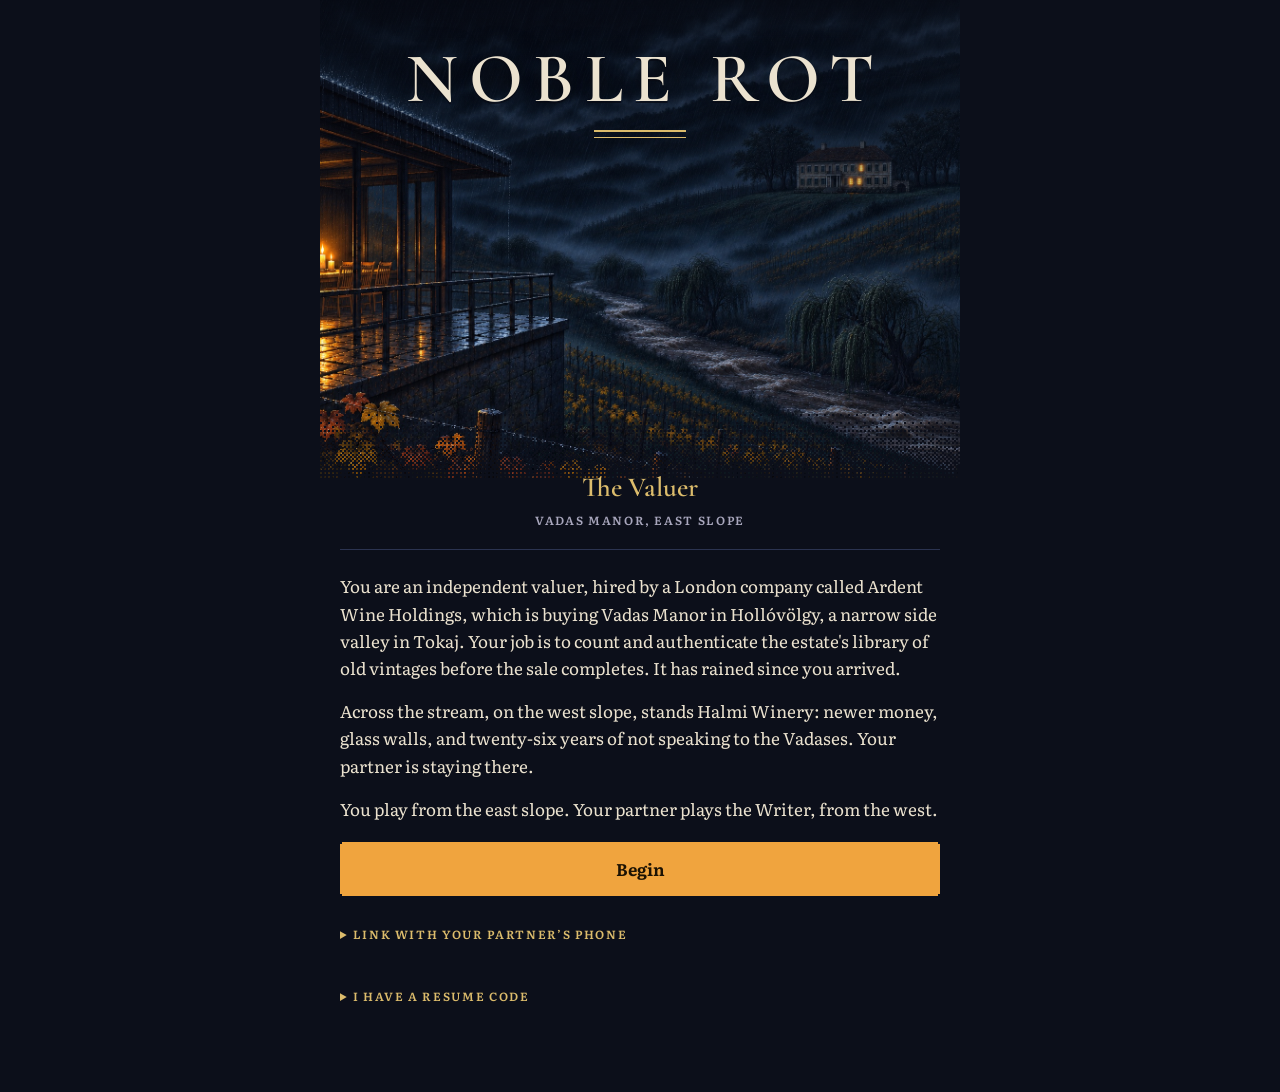
==== valuer/index.html @ d200f34f "Rebuild: demo skip to the workshop Co-Authored-By: Claude Opus 5.5 <noreply@anthropic.com> Claude-Se" ====
<!doctype html>
<html lang="en">
<head>
<meta charset="utf-8">
<meta name="nr-webp" content="1">
<meta name="viewport" content="width=device-width, initial-scale=1, viewport-fit=cover">
<meta name="theme-color" content="#0c0f1a">
<meta name="color-scheme" content="dark">
<title>Noble Rot</title>
  <script type="module" crossorigin src="./assets/index-CeC-bfRJ.js"></script>
  <link rel="stylesheet" crossorigin href="./assets/index-CuUK9dkn.css">
</head>
<body>
<div id="app"></div>
</body>
</html>
---- valuer/assets/index-CuUK9dkn.css ----
@font-face{font-family:Literata;font-style:normal;font-weight:300 800;font-display:swap;src:url(./literata-latin-wght-normal-DLxlUchJ.woff2) format("woff2-variations");unicode-range:U+0000-00FF,U+0131,U+0152-0153,U+02BB-02BC,U+02C6,U+02DA,U+02DC,U+0304,U+0308,U+0329,U+2000-206F,U+20AC,U+2122,U+2191,U+2193,U+2212,U+2215,U+FEFF,U+FFFD}@font-face{font-family:Literata;font-style:normal;font-weight:300 800;font-display:swap;src:url(./literata-latin-ext-wght-normal-BnEbWgdZ.woff2) format("woff2-variations");unicode-range:U+0100-02BA,U+02BD-02C5,U+02C7-02CC,U+02CE-02D7,U+02DD-02FF,U+1D00-1DBF,U+1E00-1E9F,U+1EF2-1EFF,U+2020,U+20A0-20AB,U+20AD-20C0,U+2113,U+2C60-2C7F,U+A720-A7FF}@font-face{font-family:Literata;font-style:italic;font-weight:300 800;font-display:swap;src:url(./literata-latin-wght-italic-Bm_GJfSc.woff2) format("woff2-variations");unicode-range:U+0000-00FF,U+0131,U+0152-0153,U+02BB-02BC,U+02C6,U+02DA,U+02DC,U+0304,U+0308,U+0329,U+2000-206F,U+20AC,U+2122,U+2191,U+2193,U+2212,U+2215,U+FEFF,U+FFFD}@font-face{font-family:Literata;font-style:italic;font-weight:300 800;font-display:swap;src:url(./literata-latin-ext-wght-italic-CC1SwlwQ.woff2) format("woff2-variations");unicode-range:U+0100-02BA,U+02BD-02C5,U+02C7-02CC,U+02CE-02D7,U+02DD-02FF,U+1D00-1DBF,U+1E00-1E9F,U+1EF2-1EFF,U+2020,U+20A0-20AB,U+20AD-20C0,U+2113,U+2C60-2C7F,U+A720-A7FF}@font-face{font-family:Cormorant Garamond;font-style:normal;font-weight:600;font-display:swap;src:url(./cormorant-garamond-latin-600-normal-Co1r35X9.woff2) format("woff2");unicode-range:U+0000-00FF,U+0131,U+0152-0153,U+02BB-02BC,U+02C6,U+02DA,U+02DC,U+0304,U+0308,U+0329,U+2000-206F,U+20AC,U+2122,U+2191,U+2193,U+2212,U+2215,U+FEFF,U+FFFD}@font-face{font-family:Cormorant Garamond;font-style:normal;font-weight:600;font-display:swap;src:url(./cormorant-garamond-latin-ext-600-normal-DaBc-lu7.woff2) format("woff2");unicode-range:U+0100-02BA,U+02BD-02C5,U+02C7-02CC,U+02CE-02D7,U+02DD-02FF,U+1D00-1DBF,U+1E00-1E9F,U+1EF2-1EFF,U+2020,U+20A0-20AB,U+20AD-20C0,U+2113,U+2C60-2C7F,U+A720-A7FF}:root{color-scheme:dark;--night: #0c0f1a;--night-1: #131727;--night-2: #1c2238;--well: #080a12;--rule: #2b3350;--rule-2: #5b68a0;--ink: #ebe2cf;--dim: #a9a7bd;--amber: #f0a43e;--amber-hi: #ffd590;--amber-ink: #1c1203;--gold: #dcbc6c;--russet: #e8875f;--moss: #a3bf7f;--paper: #e9ddc2;--paper-lit: #f3e9d1;--paper-low: #d9c9a4;--paper-ink: #2a2016;--paper-dim: #5e4d37;--paper-rule: #bfaa80;--glass: #0b1424;--glass-2: #18263f;--glass-ink: #e1e9f6;--glass-dim: #93a6c6;--px: 2px;--cell: 2px;--bar: 58px;--tabs: 54px;--gutter: 20px;--serif: "Literata", "Iowan Old Style", "Palatino Linotype", Georgia, serif;--display: "Cormorant Garamond", "Literata", "Iowan Old Style", Georgia, serif;--sans: system-ui, -apple-system, "Segoe UI", Roboto, sans-serif}*{box-sizing:border-box}html{background:var(--night);-webkit-text-size-adjust:100%;text-size-adjust:100%}body{margin:0;background:var(--night);color:var(--ink);font:400 1.0625rem/1.6 var(--serif);-webkit-tap-highlight-color:transparent;overflow-wrap:break-word}::selection{background:var(--amber);color:var(--amber-ink)}#app{position:relative;max-width:640px;margin:0 auto;min-height:100vh;min-height:100svh}main{padding:12px var(--gutter) calc(var(--tabs) + env(safe-area-inset-bottom,0px) + 56px)}p{margin:0 0 .95em;text-wrap:pretty}b,strong{font-weight:680}i,em{font-style:italic}h1,h2,h3{font-weight:600;margin:0;text-wrap:balance}h3,header .n,header .t,.sub,nav button,.new,.back,.turn .prev,summary,.tool legend,.msg .meta,.sound-menu label,.player .el,.player .tot{font-family:var(--serif);font-size:.74rem;font-weight:600;letter-spacing:.14em;text-transform:uppercase}h2.ttl{font:600 1.9rem/1.12 var(--display);letter-spacing:.01em;margin:6px 0 4px;color:var(--ink)}.sub{color:var(--gold);margin:0 0 16px;line-height:1.5}h3{color:var(--gold);display:flex;align-items:center;gap:12px;margin:30px 0 8px;line-height:1.4}h3:after{content:"";flex:1;height:1px;background:var(--rule)}.aside{color:var(--dim);font-size:.94rem}.dim{color:var(--dim)}button,input,select,textarea{font:inherit;color:inherit;border-radius:0}button,select,textarea,input:not([type=checkbox],[type=radio],[type=range]),.tool,.sheet.paper,.player,.face,.sound-menu[open],.notes li,.recap,.after{border:0;margin:var(--px);box-shadow:0 calc(var(--px) * -1) 0 0 var(--edge),0 var(--px) 0 0 var(--edge),calc(var(--px) * -1) 0 0 0 var(--edge),var(--px) 0 0 0 var(--edge)}button{--edge: var(--rule-2);background:var(--night-2);padding:9px 16px;min-height:44px;cursor:pointer;line-height:1.3;touch-action:manipulation}button:active{transform:translateY(1px)}button.primary,button[aria-pressed=true]{--edge: var(--amber);background:var(--amber);color:var(--amber-ink);font-weight:650}button.primary{padding:12px 22px;min-height:50px;font-size:1.06rem}input:not([type=checkbox],[type=radio],[type=range]),select,textarea{--edge: var(--rule-2);width:calc(100% - 2 * var(--px));min-width:0;min-height:44px;background:var(--well);padding:9px 12px;line-height:1.4;text-overflow:ellipsis}textarea{display:block;resize:vertical}select{-moz-appearance:none;appearance:none;-webkit-appearance:none;padding-right:36px;text-overflow:ellipsis;background-image:linear-gradient(var(--amber),var(--amber)),linear-gradient(var(--amber),var(--amber)),linear-gradient(var(--amber),var(--amber));background-size:10px 2px,6px 2px,2px 2px;background-position:right 13px top calc(50% - 2px),right 15px top 50%,right 17px top calc(50% + 2px);background-repeat:no-repeat}::placeholder{color:#8f8ca8;opacity:1}input[type=checkbox],input[type=radio],input[type=range]{accent-color:var(--amber)}input[type=checkbox],input[type=radio]{width:20px;height:20px;margin:0;flex:none}input[type=range]{width:100%;min-height:28px;margin:0}:focus-visible{outline:2px solid var(--amber-hi);outline-offset:4px}input:focus-visible,select:focus-visible,textarea:focus-visible{--edge: var(--amber);outline-offset:3px}form{display:flex;gap:10px;margin:12px 0;align-items:stretch}form>input,form>select,form>textarea{flex:1}form>button{flex:none;white-space:nowrap}label{display:grid;gap:6px}label.inline{display:flex;gap:10px;align-items:center;min-height:32px}details{margin:18px 0}summary{cursor:pointer;color:var(--gold);padding:12px 0;line-height:1.7}.line{display:flex;gap:10px}.row{display:flex;gap:12px;flex-wrap:wrap;margin-top:16px}header{position:relative;z-index:6;display:grid;grid-template-columns:auto auto 1fr auto;grid-template-areas:"pips n t snd" "nm nm nm snd";column-gap:10px;align-items:center;min-height:var(--bar);padding:max(10px,env(safe-area-inset-top,0px)) var(--gutter) 8px;background:var(--night)}header .ch{display:contents}header .dot{display:none}header .n{grid-area:n;color:var(--dim)}header .t{grid-area:t;color:var(--dim)}header .t:before{content:"·";margin-right:10px}header .nm{grid-area:nm;font:600 1.42rem/1.15 var(--display);color:var(--ink);white-space:nowrap;overflow:hidden;text-overflow:ellipsis;min-width:0}.pips{grid-area:pips;display:inline-flex;gap:5px;align-items:center;height:14px}.pips i,.leaves i{width:7px;height:7px;transform:rotate(45deg);box-shadow:inset 0 0 0 1px var(--rule-2)}.pips i.done,.leaves i.done{background:var(--gold);box-shadow:none}.pips i.now,.leaves i.now{background:var(--amber);box-shadow:0 0 0 2px #f0a43e47}header.over{position:absolute;left:0;right:0;top:0;background:linear-gradient(#0c0f1ae6,#0c0f1aa8 62%,#0c0f1a00);padding-bottom:26px;text-shadow:0 1px 0 rgb(8 10 18 / .9)}header.over .n,header.over .t{color:#c9c6d6}header:has(+main.opening){position:sticky;top:0}header.over:has(+main.opening){position:fixed;max-width:640px;margin:0 auto}.sound-menu{grid-area:snd;align-self:start;margin:0;position:relative}.sound-menu summary{color:var(--ink);padding:0 12px;line-height:36px;margin:var(--px);background:#1c2238d1;list-style:none;box-shadow:0 calc(var(--px) * -1) 0 0 var(--rule-2),0 var(--px) 0 0 var(--rule-2),calc(var(--px) * -1) 0 0 0 var(--rule-2),var(--px) 0 0 0 var(--rule-2)}.sound-menu[open]{--edge: var(--rule-2);position:absolute;right:var(--gutter);top:max(10px,env(safe-area-inset-top,0px));width:min(260px,calc(100vw - 2 * var(--gutter)));background:var(--night-1);padding:6px 14px 14px;display:grid;gap:10px;z-index:8;text-shadow:none}.sound-menu[open] summary{background:none;box-shadow:none;padding:0;margin:0;color:var(--gold);display:flex;justify-content:space-between;align-items:center}.sound-menu[open] summary:after{content:"×";font:400 1.4rem/1 var(--serif);letter-spacing:0;color:var(--dim)}.sound-menu label{color:var(--dim)}.sound-menu label.inline{color:var(--ink);font-size:.95rem;letter-spacing:0;text-transform:none;font-weight:400}.sound-menu small{color:var(--dim);font-size:.82rem}nav{position:fixed;z-index:7;left:0;right:0;bottom:0;max-width:640px;margin:0 auto;display:flex;background:var(--night);padding:0 8px env(safe-area-inset-bottom,0px);border-top:1px solid var(--rule)}nav button{flex:1;margin:0;box-shadow:none;background:none;color:var(--dim);min-height:var(--tabs);padding:14px 4px 8px;position:relative}nav button:active{transform:none}nav button:before{content:"";position:absolute;left:50%;top:9px;width:6px;height:6px;margin-left:-3px;transform:rotate(45deg)}nav button.on{color:var(--amber-hi)}nav button.on:before{background:var(--amber)}nav button:focus-visible{outline-offset:-6px}.hero,.opening .frame{position:relative;overflow:hidden;background:var(--well)}.hero{margin:0 calc(var(--gutter) * -1)}.hero:after,.opening .frame:after{content:"";position:absolute;left:0;right:0;bottom:0;height:calc(40 * var(--cell));background:var(--night);pointer-events:none;-webkit-mask:url(./dither-in-6ObH_LyN.svg) 0 0 / calc(4 * var(--cell)) calc(40 * var(--cell)) repeat-x;mask:url(./dither-in-6ObH_LyN.svg) 0 0 / calc(4 * var(--cell)) calc(40 * var(--cell)) repeat-x}@supports not ((mask: url(x)) or (-webkit-mask: url(x))){.hero:after,.opening .frame:after{background:linear-gradient(rgb(12 15 26 / 0),var(--night))}}img.opt,.opening .frame img{opacity:0}img.opt.in{opacity:1;transition:opacity .8s ease}.none>img{display:none}.opening{padding-top:0}.opening .stage{position:sticky;z-index:2;margin:0 calc(var(--gutter) * -1);background:var(--night)}.opening .frame{height:clamp(230px,calc(100vh - var(--tabs) - 240px),min(150vw,960px));height:clamp(230px,calc(100svh - var(--tabs) - env(safe-area-inset-bottom,0px) - clamp(196px,30svh,262px)),min(150vw,960px))}.opening .frame img{position:absolute;left:0;top:0;max-width:none;image-rendering:auto;transition:transform .25s ease-out,width .4s ease,height .4s ease}.opening .frame img.in{opacity:1;transition:opacity .7s ease,transform .25s ease-out,width .4s ease,height .4s ease}.opening .frame img.still{transition:none}.opening .frame img.off{display:none}.opening .beat{min-height:38vh;min-height:38svh;padding:30px 4px 0;font-size:1.1rem;line-height:1.64}.opening .beat+.beat:before{content:"";display:block;width:7px;height:7px;margin:0 auto 30px;transform:rotate(45deg);background:var(--rule-2);box-shadow:16px -16px 0 0 var(--rule),-16px 16px 0 0 var(--rule)}.opening>.primary{display:block;width:calc(100% - 2 * var(--px));margin-top:8px;margin-bottom:28px}@media(orientation:landscape)and (max-height:500px){main.opening{padding-bottom:calc(var(--tabs) + env(safe-area-inset-bottom,0px) + 14px)}.opening>.primary{margin-bottom:10px}}.recap,.after{--edge: var(--rule);background:var(--night-1);padding:4px 18px 6px;margin-top:14px;margin-bottom:18px}.recap h3,.after h3{margin-top:14px}.after .primary{margin-bottom:12px}.welcome{padding-top:0;padding-bottom:56px}.welcome .hero{height:min(54vh,112vw,620px);height:min(54svh,112vw,620px);container-type:inline-size}.welcome .hero:before{content:"";position:absolute;z-index:1;top:0;right:0;bottom:50%;left:0;background:linear-gradient(#080a129e,#080a1200);pointer-events:none}.welcome .hero img{position:absolute;left:0;top:0;height:100%;width:auto;min-width:100%;max-width:none;object-fit:cover;transform:translate(calc((100cqw - 100%) * var(--f0, .5)));animation:pan 80s ease-in-out 1.5s infinite alternate both}@keyframes pan{0%{transform:translate(calc((100cqw - 100%) * var(--f0, .5)))}to{transform:translate(calc((100cqw - 100%) * var(--f1, .5)))}}.welcome h1{position:absolute;z-index:2;left:0;right:0;top:max(9%,env(safe-area-inset-top,0px) + 10px);margin:0;text-align:center;color:var(--ink);font:600 clamp(2.5rem,13vw,4.4rem)/1 var(--display);letter-spacing:.15em;text-indent:.15em;text-transform:uppercase;text-shadow:0 2px 0 rgb(8 10 18 / .7),0 0 28px rgb(8 10 18 / .8)}.welcome h1:after{content:"";display:block;width:92px;height:5px;margin:16px auto 0;border-top:2px solid var(--gold);border-bottom:1px solid var(--gold)}.welcome .label{position:relative;z-index:2;text-align:center;margin:-14px 0 22px;padding-bottom:20px;border-bottom:1px solid var(--rule)}.welcome .label h2{font:600 1.72rem/1.15 var(--display);color:var(--gold);margin-bottom:8px}.welcome .label .sub{color:var(--dim);margin:0}.welcome>.primary{display:block;width:calc(100% - 2 * var(--px));margin-top:22px}.items{list-style:none;padding:0;margin:0}.items li+li{border-top:1px solid var(--rule)}.items button{display:grid;grid-template-columns:auto 1fr auto auto;column-gap:12px;align-items:center;width:100%;margin:0;box-shadow:none;background:none;text-align:left;padding:11px 2px 11px 0;min-height:62px}.items button:active{transform:none;background:var(--night-2)}.items button:after{content:"›";grid-column:4;grid-row:1 / span 2;color:var(--rule-2);font:400 1.5rem/1 var(--serif);padding:0 4px 3px}.items .nm{grid-column:2;font-size:1.1rem;line-height:1.3}.items small{grid-column:2;grid-row:2;color:var(--dim);font-size:.9rem;line-height:1.35}.items small:empty{display:none}.new{grid-column:3;grid-row:1 / span 2;color:var(--amber-hi);display:inline-flex;align-items:center;gap:7px;font-size:.68rem}.new:before{content:"";width:6px;height:6px;background:var(--amber);transform:rotate(45deg)}.items button:before{content:"";grid-column:1;grid-row:1 / span 2}.items.places button:before{width:12px;height:18px;margin:0 10px 0 6px;background:linear-gradient(var(--amber),var(--amber)) 7px 7px / 5px 4px no-repeat,linear-gradient(#56659c,#56659c) 0 0 / 5px 5px no-repeat,linear-gradient(#56659c,#56659c) 7px 0 / 5px 5px no-repeat,linear-gradient(#56659c,#56659c) 0 7px / 5px 4px no-repeat,linear-gradient(#56659c,#56659c) 0 13px / 5px 5px no-repeat,linear-gradient(#56659c,#56659c) 7px 13px / 5px 5px no-repeat}.items.docs button:before{width:12px;height:16px;margin:0 10px 0 6px;background:var(--paper);clip-path:polygon(0 0,8px 0,8px 2px,10px 2px,10px 4px,12px 4px,12px 100%,0 100%)}.items.people button:before{content:none}.face{--edge: var(--rule-2);grid-column:1;grid-row:1 / span 2;width:52px;height:52px;margin:var(--px) 2px var(--px) var(--px);overflow:hidden;background:var(--night-2);display:grid;place-items:center}.face img{width:100%;height:100%;object-fit:cover;display:block;opacity:1}.face.mono{font:600 1.6rem/1 var(--display);color:var(--gold)}.row.end{flex-direction:column;margin-top:30px}.row.end button{width:calc(100% - 2 * var(--px))}.back{background:none;box-shadow:none;color:var(--dim);padding:0 8px 0 0;margin:0 0 4px;min-height:44px}.hint{--edge: var(--rule-2);color:var(--gold);margin-top:14px}.item.has-hero{padding-top:0}.item .hero{height:min(56vh,126vw,760px);height:min(56svh,126vw,760px)}.item .hero img{width:100%;height:100%;object-fit:cover;object-position:50% 28%;display:block}.item.has-hero .back{position:absolute;z-index:3;left:12px;top:calc(max(10px,env(safe-area-inset-top,0px)) + var(--bar));margin:var(--px);padding:0 12px;min-height:36px;color:var(--ink);background:#0c0f1ab8;box-shadow:0 calc(var(--px) * -1) 0 0 var(--rule-2),0 var(--px) 0 0 var(--rule-2),calc(var(--px) * -1) 0 0 0 var(--rule-2),var(--px) 0 0 0 var(--rule-2)}.item.has-hero .sheet{position:relative;z-index:2;margin-top:-76px}.item.has-hero .sheet h2.ttl{text-align:center;font-size:2.3rem;text-shadow:0 2px 0 rgb(8 10 18 / .8)}.item.has-hero .sheet .sub{text-align:center;margin-bottom:20px}.item.k-people:not(.has-hero) .sheet h2.ttl{padding-top:4px}.sheet.paper{--edge: var(--paper-low);background:radial-gradient(130% 90% at 28% 0%,var(--paper-lit),var(--paper) 55%,var(--paper-low));color:var(--paper-ink);padding:18px 18px 6px;margin-top:6px;margin-bottom:20px}.sheet.paper h2.ttl{color:var(--paper-ink);font-size:1.7rem}.sheet.paper .sub{color:var(--paper-dim);padding-bottom:12px;border-bottom:1px solid var(--paper-rule)}.sheet.paper .aside{color:var(--paper-dim)}.sheet.paper ::selection{background:var(--paper-ink);color:var(--paper)}.sheet.paper .msg{border-bottom:1px dotted var(--paper-rule);padding:8px 0 0}.sheet.paper .msg:last-child{border-bottom:0}.sheet.paper .msg .meta{color:var(--paper-dim)}.sheet.paper .msg p{margin-bottom:.6em}.sheet.screen{background:var(--glass);color:var(--glass-ink);font-family:var(--sans);font-size:.98rem;line-height:1.5;border:1px solid #25375a;border-radius:18px;padding:16px 14px 8px;margin:6px 0 20px}.sheet.screen h2.ttl{font:600 1.06rem/1.3 var(--sans);letter-spacing:0;color:var(--glass-ink);margin:0;text-align:center}.sheet.screen .sub{font:400 .8rem/1.4 var(--sans);letter-spacing:.02em;text-transform:none;color:var(--glass-dim);text-align:center;margin:2px 0 10px}.sheet.screen .aside{color:var(--glass-dim);font-size:.8rem;text-align:center;padding-bottom:10px;border-bottom:1px solid #1c2b49}.sheet.screen .msg{background:var(--glass-2);border-radius:16px 16px 16px 4px;padding:10px 14px 2px;margin:12px 28px 12px 0}.sheet.screen .msg .meta{font:600 .74rem/1.4 var(--sans);letter-spacing:.02em;text-transform:none;color:var(--glass-dim);margin-bottom:4px}.sheet.screen .msg p{margin-bottom:.6em}.sheet.screen .table{margin:12px -4px 8px;font-variant-numeric:tabular-nums}.sheet.screen .tr{display:grid;grid-template-columns:4.6em repeat(var(--cols, 2),minmax(0,1fr));column-gap:8px;padding:5px 10px;border-top:1px solid #1c2b49;white-space:nowrap}.sheet.screen .tr span+span{text-align:right}.sheet.screen .tr.head{border-top:0;color:var(--glass-dim);font-weight:600;font-size:.78rem;letter-spacing:.02em;padding-bottom:6px}.sheet.screen .scan{display:grid;grid-template-columns:minmax(0,1fr) auto;gap:8px 10px;align-items:stretch;margin:6px 0 10px;padding-top:14px;border-top:1px solid #25375a}.sheet.screen .scan label{grid-column:1 / -1;display:block;font-size:.8rem;color:var(--glass-dim)}.sheet.screen .scan input,.sheet.screen .scan button{margin:0;box-shadow:none;border-radius:10px;min-height:44px;font:inherit}.sheet.screen .scan input{width:100%;background:var(--glass-2);border:1px solid #2c4169;color:var(--glass-ink);padding:8px 12px;font-variant-numeric:tabular-nums}.sheet.screen .scan input:focus-visible{border-color:var(--amber);outline-offset:2px}.sheet.screen .scan button{background:var(--amber);color:var(--amber-ink);font-weight:600;padding:8px 20px}.sheet.screen #wScanOut:not(:empty){margin:0 0 8px;padding:2px 0;background:var(--glass-2);border-radius:12px}.sheet.screen #wScanOut .table{margin:0}.sheet.screen #wScanOut>p{margin:0;padding:10px 14px;color:var(--glass-dim);font-size:.9rem}.sheet.screen #wScanOut .tr{border-top-color:#25375a}.sheet.screen #wScanOut .tr.head{border-top:0}.convo .q{color:var(--dim);font-style:italic;font-size:.95rem;margin-top:22px;padding-left:16px;position:relative}.convo .q:before{content:"";position:absolute;left:2px;top:.62em;width:6px;height:6px;background:var(--amber);transform:rotate(45deg)}.convo .q p{margin-bottom:.4em}.convo .a,#wOut,#hintOut,#repOut,#secOut,#mOut,#audioText{border-left:2px solid var(--gold);padding:2px 0 2px 14px;margin:8px 0 14px}.convo .a p:last-child,#wOut p:last-child,#hintOut p:last-child,#repOut p:last-child,#secOut p:last-child,#mOut p:last-child,#audioText p:last-child{margin-bottom:0}#wOut:empty,#hintOut:empty,#repOut:empty,#secOut:empty,#mOut:empty,#audioText:empty{display:none}#repOut{border-left-color:var(--russet)}#hintOut{border-left-color:var(--amber)}#audioText h2.ttl{font-size:1.3rem}.convo:not(:empty){margin-bottom:22px}#ask,#show,#tell{margin:12px 0}.tool{--edge: var(--rule);display:grid;gap:12px;background:var(--night-1);padding:14px;margin-top:14px;margin-bottom:14px}form.tool{flex-direction:column}.tool p{margin:0}.tool label.inline input{width:20px}.tool label:has(#mDeg){display:flex;align-items:center;gap:10px}#mDeg{width:6em;flex:none}.tool fieldset{border:1px solid var(--rule);margin:0;padding:10px 12px 12px;display:grid;gap:8px;min-width:0}.tool legend{padding:0 6px;color:var(--dim)}.tool .row{margin-top:0}.flashes{display:grid;grid-template-columns:repeat(auto-fit,minmax(92px,1fr));gap:10px}.audio{margin:14px 0}.player{--edge: var(--rule-2);display:flex;gap:12px;align-items:center;background:var(--night-1);padding:10px 12px;margin-top:12px;margin-bottom:14px}.player .scrub{flex:1;padding:0}.player .el,.player .tot{font-variant-numeric:tabular-nums;color:var(--dim);white-space:nowrap;letter-spacing:.06em}.player .pp{--edge: var(--amber);background:var(--amber);color:var(--amber-ink);font-weight:650;min-width:78px}form#rep{flex-direction:column;gap:18px;margin-top:18px}form#rep label{gap:8px}form#rep .primary{margin-top:6px}.success{padding-top:26px}.success>p:first-of-type{font-size:1.14rem}.success:before,.reveal h2.ttl:first-of-type:before{content:"";display:block;width:92px;height:5px;margin:0 0 22px;border-top:2px solid var(--gold);border-bottom:1px solid var(--gold)}.success .primary,.closed .primary{margin-top:10px}.success p+h2.ttl{margin-top:22px}.notebook form{align-items:stretch}.notes{list-style:none;counter-reset:note;padding:0;margin:18px 0}.notes li{--edge: var(--paper-low);counter-increment:note;background:var(--paper);color:var(--paper-ink);padding:10px 14px 10px 44px;margin-top:12px;margin-bottom:12px;position:relative;white-space:pre-wrap}.notes li:before{content:counter(note);position:absolute;left:14px;top:10px;color:var(--paper-dim);font-weight:650;font-variant-numeric:tabular-nums}details textarea[readonly]{font:.82rem/1.45 ui-monospace,SF Mono,Menlo,Consolas,monospace;color:var(--dim);word-break:break-all}.prose h2.ttl{margin-top:10px}.prose h3{margin-top:26px}.credits{padding-left:20px;color:var(--dim);font-size:.92rem}.reset{--edge: var(--russet);color:var(--russet);margin-top:22px}.reveal .leaf{outline:none;min-height:34vh;min-height:34svh}.reveal .leaf>p{font-size:1.1rem;line-height:1.64}.reveal .leaf h2.ttl{margin-bottom:20px}.reveal .leaf h3{margin:32px 0 14px}.reveal .leaf h3:first-child{margin-top:12px}.turn{display:grid;grid-template-columns:1fr auto;align-items:center;column-gap:12px;row-gap:8px;margin-top:20px;padding-top:10px;border-top:1px solid var(--rule);min-height:44px}.turn .prev{justify-self:start;background:none;box-shadow:none;color:var(--dim);padding:0 8px 0 0;margin:0;white-space:nowrap}.turn .next,.turn .home{grid-column:1 / -1;width:calc(100% - 2 * var(--px))}.turn .prev:disabled{opacity:.35;cursor:default}.leaves{display:inline-flex;gap:7px;align-items:center;justify-self:end;min-height:44px;padding:0 4px}.leaves i.shut:not(.now){box-shadow:inset 0 0 0 1px var(--gold)}.reveal .fin{width:92px;height:5px;margin:30px auto 6px;border-top:1px solid var(--gold);border-bottom:2px solid var(--gold)}.reveal .leaf.k-wait{display:grid;align-content:center;justify-items:center;text-align:center;padding:26px 8px 8px}.reveal .leaf.k-wait:before{content:"";width:7px;height:7px;margin:0 0 30px;transform:rotate(45deg);background:var(--gold);box-shadow:16px -16px 0 0 var(--rule-2),-16px 16px 0 0 var(--rule-2)}.reveal .leaf.k-wait>p{max-width:30em;color:var(--ink);margin-bottom:26px}.choices{display:grid;gap:14px;margin:24px 0 6px}.choices button{--edge: var(--amber);width:calc(100% - 2 * var(--px));min-height:50px;padding:12px 18px;font-size:1.06rem;color:var(--amber-hi)}@media(hover:hover){button:hover{background:#242b47}button.primary:hover,button[aria-pressed=true]:hover,.player .pp:hover,.sheet.screen .scan button:hover{--edge: var(--amber-hi);background:var(--amber-hi)}nav button:hover{background:none;color:var(--ink)}nav button.on:hover{color:var(--amber-hi)}.items button:hover{background:#1c223873}.back:hover,.turn .prev:not(:disabled):hover{background:none;color:var(--amber-hi)}.item.has-hero .back:hover{background:#0c0f1ae6}.choices button:hover{--edge: var(--amber-hi);background:#2b2a33}}@media(prefers-reduced-motion:reduce){*,*:before,*:after{animation:none!important;transition:none!important;scroll-behavior:auto!important}}@media(forced-colors:active){button,select,textarea,input,.tool,.sheet,.player,.face,.notes li,.recap,.after,.sound-menu[open]{border:1px solid ButtonText}.sheet.screen .tr{border-top:1px solid CanvasText}.hero:after,.opening .frame:after{display:none}.pips i,.leaves i{border:1px solid CanvasText}.pips i.done,.pips i.now,.leaves i.done,.leaves i.now,nav button.on:before{background:Highlight}}.audio .stamp{margin:0 0 10px;color:var(--dim)}form.sec{margin-top:18px}form.sec label{display:grid;gap:8px}.tbl{overflow-x:auto;margin:0 0 14px}.tbl table{border-collapse:collapse;font-size:.92em;min-width:100%}.tbl td{border-bottom:1px solid var(--rule);padding:4px 8px 4px 0;vertical-align:top}.tbl tr:first-child td{color:var(--dim)}.tbl td.cap{border-bottom:0;padding-top:8px}pre.cols{font-family:ui-monospace,Menlo,Consolas,monospace;font-size:.85em;overflow-x:auto;margin:0 0 2px;white-space:pre}header .n,header .t{white-space:nowrap}header .t{overflow:hidden;text-overflow:ellipsis;min-width:0}header.over{pointer-events:none}header.over .sound-menu,header.over details,header.over button{pointer-events:auto}.item.has-hero .back{z-index:7}nav button .newdot{display:inline-block;width:6px;height:6px;margin-left:5px;vertical-align:super;background:var(--amber, #e8a33a)}.mapfig{margin:12px 0}.estate-map{width:100%;max-width:420px;display:block;margin:0 auto;background:#e9e1cc}.estate-map .g{stroke:#9b917a;stroke-width:.25}.estate-map .gl{font-size:3.4px;fill:#6b6352;text-anchor:middle;font-family:var(--display, serif)}.estate-map .pt{fill:#2b2a33}.estate-map .pl{font-size:3px;fill:#2b2a33;font-family:var(--display, serif)}.estate-map .ln{stroke:#b0442c;stroke-width:.6}.estate-map .cr{fill:none;stroke:#b0442c;stroke-width:.6}.notebook h4{margin:22px 0 8px;color:var(--gold, #d8b25a);letter-spacing:.12em;text-transform:uppercase;font-size:.78rem}.notes li{position:relative;padding-right:34px}.notes .tm{font-variant-numeric:tabular-nums;margin-right:4px}.notes .del{position:absolute;right:0;top:0;min-width:30px;min-height:30px;padding:0;background:none;border:0;color:var(--dim);font-size:1.1rem}.people{display:grid;gap:8px}.people label{display:grid;grid-template-columns:8.5em 1fr;gap:8px;align-items:center}.people span{color:var(--dim);font-size:.92em}header .n .short{display:none}header .t{overflow:visible;text-overflow:clip}@media(max-width:430px){header .n .long{display:none}header .n .short{display:inline}}@media(max-width:359px){header .t .day{display:none}}.itempic{margin:10px 0 14px}.itempic img{display:block;width:100%;height:auto;image-rendering:auto}.itempic figcaption{margin-top:6px;color:var(--dim);font-size:.85em;letter-spacing:.04em}.estate-map .pl{font-size:3.6px}.estate-map .gl{font-size:3.8px}.itempic.pano{overflow-x:auto;-webkit-overflow-scrolling:touch}.itempic.pano img{width:auto;max-width:none;height:160px}button.push{width:100%;min-height:64px;font-size:1.35rem;letter-spacing:.25em;text-transform:uppercase;margin-top:10px}button.push.pushed{transform:translateY(2px)}#notice{position:fixed;left:12px;right:12px;bottom:calc(64px + env(safe-area-inset-bottom,0px));z-index:40;max-width:616px;margin:0 auto;padding:12px 14px;background:var(--night-1, #161a2a);color:var(--ink, #efe7d4);border:1px solid var(--gold, #d8b25a);text-align:left;font:inherit;opacity:0;transform:translateY(8px);transition:opacity .25s,transform .25s;pointer-events:none}#notice.show{opacity:1;transform:none;pointer-events:auto}@media(prefers-reduced-motion:reduce){#notice{transition:none}}.happening{margin:18px 0;padding:12px 14px;border-left:3px solid var(--gold, #d8b25a);background:#ffffff08}.happening .hap-h{margin:0 0 6px;color:var(--gold, #d8b25a);letter-spacing:.14em;text-transform:uppercase;font-size:.75rem}form#show,form#tell,form#ask{display:flex;gap:8px}form#show select,form#tell input,form#ask input{flex:1;min-width:0}button.undo{margin:8px 0}.gfx{--steel: #2a3150;--steel-hi: #46507c;--brass: #b99a55;--brass-lo: #6f5b2e;justify-items:center;user-select:none;-webkit-user-select:none;-webkit-touch-callout:none}.gfx .row{justify-content:center}.gfx .phone-note:empty,.gfx .sees:empty{display:none}.gfx .phone-note{margin:0;text-align:center}details.typed{margin:-6px 0 14px}details.typed>summary{padding:11px 0;min-height:44px;color:var(--dim)}details.typed .tool{margin-top:6px}details.typed .readout{color:var(--dim);font-size:.94rem}.sheet.screen details.typed{margin:0 0 6px}.sheet.screen details.typed>summary{color:var(--glass-dim);font:600 .78rem/1.6 var(--sans);letter-spacing:.02em;text-transform:none;padding:6px 0}.sheet.screen .tapnote{margin:6px 0 0;padding:10px 0 0;border-top:1px solid #25375a;border-bottom:0;text-align:left}.turn-it{width:min(100%,300px);aspect-ratio:1;touch-action:none;cursor:grab;border-radius:50%}.turn-it:active{cursor:grabbing}.turn-it:focus-visible{outline-offset:2px}.turn-it svg{display:block;width:100%;height:100%;overflow:visible}.turn-it .bezel{fill:var(--well);stroke:var(--rule-2);stroke-width:2}.turn-it .plate{fill:var(--steel);stroke:var(--steel-hi);stroke-width:1.5}.turn-it .tk{stroke:var(--dim);stroke-width:1}.turn-it .tk.mj{stroke:var(--ink);stroke-width:1.8}.turn-it .nm{fill:var(--ink);font:600 11px var(--serif);text-anchor:middle}.turn-it .mark{fill:var(--amber)}.g-dial .knob{fill:var(--brass);stroke:var(--brass-lo);stroke-width:2}.g-dial .knob-in{fill:var(--brass-lo)}.g-dial .grip{stroke:var(--amber-hi);stroke-width:3}.nudge{display:flex;align-items:center;gap:14px}.nudge button{min-width:52px;font-size:1.5rem;line-height:1;padding:6px 0}.gfx .now{min-width:3.2em;text-align:center;font:600 2rem/1 var(--display);color:var(--amber-hi);font-variant-numeric:tabular-nums}.g-dial .turns{display:flex;flex-wrap:wrap;gap:6px 8px;justify-content:center;margin:0;min-height:30px}.g-dial .turns span{padding:3px 10px;background:var(--night-2);color:var(--ink);font-size:.9rem;box-shadow:inset 0 0 0 1px var(--rule)}.g-dial .turns .live{color:var(--amber-hi);box-shadow:inset 0 0 0 1px var(--amber)}.g-dial .turns .none{color:var(--dim);background:none;box-shadow:none}.g-compass .plate{fill:var(--paper-low);stroke:var(--brass);stroke-width:2}.g-compass .tk{stroke:var(--paper-dim)}.g-compass .tk.mj{stroke:var(--paper-ink)}.g-compass .nm{fill:var(--paper-dim);font-size:9px}.g-compass .nm.card-pt{fill:var(--paper-ink);font:600 15px var(--display)}.g-compass .rose{fill:var(--paper-dim);opacity:.55}.g-compass .rose.n{fill:#b0442c;opacity:1}.g-compass .pip{fill:var(--rule-2);stroke:var(--ink);stroke-width:1}.g-compass .pip.light{fill:var(--amber);stroke:var(--amber-hi)}.g-compass .lubber{stroke:var(--amber);stroke-width:1.5}.g-compass .sees{margin:0;text-align:center;color:var(--ink);min-height:1.6em}.g-compass.on-light .now,.g-compass.on-light .sees{color:var(--amber-hi)}.g-look{justify-items:stretch}.turn-it.look{position:relative;width:100%;height:240px;aspect-ratio:auto;border-radius:0;overflow:hidden;background:#0d0c1c;box-shadow:0 0 0 1px var(--rule-2)}.turn-it.look canvas.view{display:block;width:100%;height:100%;image-rendering:pixelated}.turn-it.look canvas.hud{position:absolute;top:0;right:0;bottom:0;left:0;width:100%;height:100%;pointer-events:none}.turn-it.look .glow{position:absolute;image-rendering:pixelated;pointer-events:none}.turn-it.look .lubber{position:absolute;left:calc(50% - 1px);top:0;bottom:0;width:2px;pointer-events:none;background:linear-gradient(var(--amber) 0 18px,rgb(240 164 62 / .32) 18px calc(100% - 26px),var(--amber) calc(100% - 26px))}.turn-it.look .lubber:before{content:"";position:absolute;left:-6px;top:0;border:7px solid transparent;border-bottom:0;border-top-color:var(--amber)}.turn-it.look .edge{position:absolute;top:0;bottom:0;width:26px;pointer-events:none}.turn-it.look .edge.left{left:0;background:linear-gradient(90deg,rgb(240 164 62 / .34),transparent)}.turn-it.look .edge.right{right:0;background:linear-gradient(270deg,rgb(240 164 62 / .34),transparent)}.turn-it.look .edge.flare.left{background:linear-gradient(90deg,rgb(255 213 144 / .75),rgb(240 164 62 / .25) 40%,transparent)}.turn-it.look .edge.flare.right{background:linear-gradient(270deg,rgb(255 213 144 / .75),rgb(240 164 62 / .25) 40%,transparent)}.turn-it.look .edge.flare{width:40px}.g-look .now,.g-look .sees,.g-look .how{justify-self:center;text-align:center}.g-look .look-top,.g-look .look-foot,.g-torch.immersive .look-foot{display:grid;gap:10px;justify-items:center;text-align:center}:is(.g-look,.g-torch) .sab{position:absolute;width:0;height:0;padding:0 0 env(safe-area-inset-bottom,0px);visibility:hidden;pointer-events:none}.g-look{position:relative}.g-look.full{position:fixed;top:0;right:0;bottom:0;left:0;z-index:100;margin:0;padding:0;width:100vw;height:100vh;height:100dvh;display:block;background:#000;box-shadow:none;overflow:hidden;overscroll-behavior:none}.g-look.full .turn-it.look{position:absolute;left:0;right:0;top:50%;transform:translateY(-50%);width:100%;box-shadow:none;touch-action:none}.g-look.full .look-top{position:absolute;z-index:2;top:0;left:0;right:0;gap:2px;pointer-events:none;padding:calc(env(safe-area-inset-top,0px) + 12px) calc(env(safe-area-inset-right,0px) + 104px) 18px calc(env(safe-area-inset-left,0px) + 104px);background:linear-gradient(#000000a8,#0000);text-shadow:0 1px 2px #000,0 0 8px #000}.g-look.full .look-top .now{font-size:1.5rem}.g-look.full .look-close{position:absolute;z-index:3;margin:0;top:calc(env(safe-area-inset-top,0px) + 10px);right:calc(env(safe-area-inset-right,0px) + 10px)}.g-look.full .look-foot{position:absolute;z-index:2;left:0;right:0;bottom:calc(env(safe-area-inset-bottom,0px) + 32px);gap:6px;padding:0 calc(env(safe-area-inset-right,0px) + 12px) 0 calc(env(safe-area-inset-left,0px) + 12px);text-shadow:0 1px 2px #000;pointer-events:none}.g-look.full .look-foot .row,.g-look.full .look-foot button{pointer-events:auto}.g-look.full .look-open,.g-look.full .how{display:none}.g-look.full .phone-note{color:var(--ink)}html.look-full,html.look-full body{overflow:hidden;overscroll-behavior:none}.turn-it.look{cursor:zoom-in}.g-look.full .turn-it.look{cursor:grab}:is(.g-look,.g-torch).immersive .look-cap{position:absolute;z-index:3;top:0;left:0;right:0;display:flex;align-items:center;gap:10px;padding:calc(env(safe-area-inset-top,0px) + 6px) calc(env(safe-area-inset-right,0px) + 8px) 6px calc(env(safe-area-inset-left,0px) + 8px);background:#06070e94;text-shadow:0 1px 2px #000}:is(.g-look,.g-torch).immersive .look-cap .cap{flex:1;min-width:0;margin:0;text-align:center;color:var(--ink);font-size:.95rem;line-height:1.35}:is(.g-look,.g-torch).immersive .look-cap button{position:relative;flex:none;width:44px;min-width:44px;height:44px;min-height:44px;margin:0;padding:0;background:#06070e8c;color:var(--ink);font-size:1.3rem;line-height:1}:is(.g-look,.g-torch).immersive.full .look-close{position:relative;top:auto;right:auto;z-index:auto}:is(.g-look,.g-torch).immersive .look-cap .look-info[aria-expanded=true]{color:var(--amber-hi)}:is(.g-look,.g-torch).immersive .look-cap .dot{position:absolute;top:5px;right:5px;width:8px;height:8px;background:var(--amber);box-shadow:0 0 0 2px #06070ecc}:is(.g-look,.g-torch).immersive .look-cap .dot[hidden]{display:none}:is(.g-look,.g-torch).immersive.full .look-top{top:calc(env(safe-area-inset-top,0px) + 56px);padding:2px 12px 12px;background:none}:is(.g-look,.g-torch).immersive.full .look-top .now{font-size:1.2rem}:is(.g-look,.g-torch).immersive .look-foot{grid-template-columns:minmax(0,1fr)}:is(.g-look,.g-torch).immersive .look-step{justify-self:center;width:max-content;max-width:100%;box-sizing:border-box;margin:0 0 6px;padding:8px 16px;display:grid;justify-items:center;gap:2px;background:#06070e8c;color:var(--ink);text-align:center;font-size:1.05rem;line-height:1.4;text-shadow:0 1px 2px #000;pointer-events:none}:is(.g-look,.g-torch).immersive .look-step[hidden]{display:none}:is(.g-look,.g-torch).immersive .look-step .big{font:600 2.8rem/1.05 var(--display, Georgia, serif);color:var(--amber-hi);letter-spacing:.04em}:is(.g-look,.g-torch).immersive .look-step.in{animation:look-step-in .7s ease-out both}@keyframes look-step-in{0%{opacity:0}to{opacity:1}}:is(.g-look,.g-torch).immersive .look-motion{min-height:48px;padding:10px 20px;--edge: var(--amber);background:#06070ec7;color:var(--amber-hi);font-weight:600}:is(.g-look,.g-torch).immersive .look-motion[hidden]{display:none}:is(.g-look,.g-torch).immersive .look-sheet{position:absolute;z-index:4;left:0;right:0;bottom:0;max-width:680px;margin:0 auto;max-height:calc(100% - env(safe-area-inset-top,0px) - 62px);overflow-y:auto;overscroll-behavior:contain;-webkit-overflow-scrolling:touch;touch-action:pan-y;background:var(--night);border-top:1px solid var(--rule-2);padding:10px calc(env(safe-area-inset-right,0px) + 16px) calc(env(safe-area-inset-bottom,0px) + 18px) calc(env(safe-area-inset-left,0px) + 16px);box-shadow:0 -8px 30px #0009}:is(.g-look,.g-torch).immersive .look-sheet[hidden]{display:none}:is(.g-look,.g-torch).immersive .look-sheet-in{display:grid;gap:4px}:is(.g-look,.g-torch).immersive .look-sheet-close{justify-self:center;margin-top:10px}:is(.g-look,.g-torch).immersive.sheet-open .look-step,:is(.g-look,.g-torch).immersive.sheet-open .look-foot,:is(.g-look,.g-torch).immersive.sheet-open .look-top{visibility:hidden}html.look-full #notice{z-index:130;top:calc(env(safe-area-inset-top,0px) + 62px);bottom:auto}@media(prefers-reduced-motion:reduce){:is(.g-look,.g-torch).immersive .look-step.in{animation:none}}.g-torch.full{position:fixed;top:0;right:0;bottom:0;left:0;z-index:100;margin:0;padding:0;width:100vw;height:100vh;height:100dvh;display:block;background:#030308;box-shadow:none;overflow:hidden;overscroll-behavior:none}.g-torch .dark-room{position:absolute;top:0;right:0;bottom:0;left:0;overflow:hidden;background:#030308;touch-action:none;cursor:grab;outline-offset:-3px}.g-torch .pan{position:absolute;left:0;top:0;width:1024px;height:1536px;transform-origin:0 0;will-change:transform}.g-torch .dark-room.panel .pan{background:repeating-linear-gradient(0deg,#15131f 0,#15131f 6px,#1b1828 6px,#1b1828 8px),#15131f}.g-torch .room{position:absolute;top:0;right:0;bottom:0;left:0;width:100%;height:100%;max-width:none;image-rendering:pixelated;pointer-events:none;-webkit-user-select:none;user-select:none}.g-torch .beam{position:absolute;top:0;right:0;bottom:0;left:0;pointer-events:none;background:radial-gradient(circle var(--beam, 60px) at 50% 50%,rgb(3 3 8 / 0) 0 52%,rgb(3 3 8 / .35) 70%,rgb(3 3 8 / .8) 88%,#030308 100%)}.g-torch .spot-mark{position:absolute;width:34px;height:34px;margin:-17px 0 0 -17px;border-radius:50%;pointer-events:none;opacity:0}.g-torch .spot-mark.lit{opacity:1;box-shadow:0 0 0 2px #ffd5908c}.g-torch .spot-mark.wait{animation:torch-wait .7s steps(4,end) forwards}.g-torch .spot-mark.done{opacity:.9;box-shadow:0 0 0 2px #f0a43e80;width:12px;height:12px;margin:-6px 0 0 -6px;background:#f0a43e80}.g-torch .spot-mark.done.lit{width:34px;height:34px;margin:-17px 0 0 -17px;background:none;box-shadow:0 0 0 2px var(--amber-hi)}@keyframes torch-wait{0%{box-shadow:0 0 0 2px #ffd59033}to{box-shadow:0 0 0 3px var(--amber-hi)}}.g-torch.immersive .look-foot{position:absolute;z-index:2;left:0;right:0;bottom:calc(env(safe-area-inset-bottom,0px) + 20px);gap:6px;padding:0 calc(env(safe-area-inset-right,0px) + 12px) 0 calc(env(safe-area-inset-left,0px) + 12px);text-shadow:0 1px 2px #000;pointer-events:none}.g-torch.immersive .look-foot .row,.g-torch.immersive .look-foot button{pointer-events:auto}.g-torch.immersive .look-foot .row:empty{display:none}.g-torch .torch-cap{position:absolute;z-index:2;left:calc(env(safe-area-inset-left,0px) + 12px);right:calc(env(safe-area-inset-right,0px) + 12px);top:calc(env(safe-area-inset-top,0px) + 64px);bottom:calc(50% + var(--beam, 60px) + 10px);display:flex;flex-direction:column;justify-content:flex-end;align-items:center;pointer-events:none;text-align:left}.g-torch .torch-cap .found{width:min(100%,560px);box-sizing:border-box;max-height:100%;overflow-y:auto;overscroll-behavior:contain;touch-action:pan-y;pointer-events:auto}.g-torch .found{border-left:3px solid var(--amber);padding:8px 14px 4px 12px;background:#06070ebd;color:var(--ink);font-size:.95rem}.g-torch .found.more{-webkit-mask-image:linear-gradient(#000 calc(100% - 36px),transparent);mask-image:linear-gradient(#000 calc(100% - 36px),transparent)}.g-torch .found .spot-h{color:var(--gold);font-weight:650;margin:0 0 4px}.g-torch .found p{margin:0 0 .6em;line-height:1.45}.g-torch .found.in{animation:look-step-in .5s ease-out both}.g-torch .torch-count{margin:0;color:var(--dim);font-size:.85rem;min-height:1.3em}.g-torch .phone-note{margin:0;color:var(--ink)}.g-torch.immersive.sheet-open .look-foot{visibility:hidden}@media(orientation:landscape){.g-torch .torch-cap{left:calc(50% + var(--beam, 60px) + 16px);top:calc(env(safe-area-inset-top,0px) + 64px);bottom:calc(env(safe-area-inset-bottom,0px) + 16px);justify-content:center}.g-torch.immersive .look-foot{right:calc(50% + var(--beam, 60px) + 16px)}}@media(prefers-reduced-motion:reduce){.g-torch .found.in,.g-torch .spot-mark.wait{animation:none}}.estate-map{user-select:none;-webkit-user-select:none}.estate-map .hit{fill:transparent;cursor:pointer;touch-action:none}.estate-map .hit.sel{fill:#b0442c29;stroke:#b0442c;stroke-width:.5}.estate-map .aim{stroke:#b0442c;stroke-width:.5;stroke-dasharray:1.6 1.4;opacity:.8;pointer-events:none}.g-panel{background:var(--steel);--edge: var(--steel-hi);gap:16px;padding:16px 12px}.g-panel small{display:block;font-size:.7rem;letter-spacing:.08em;text-transform:uppercase;color:var(--ink);line-height:1.3;text-align:center}.g-panel small.state{color:var(--dim);letter-spacing:.02em;text-transform:none}.g-panel .lamps,.g-panel .switches{display:grid;grid-auto-flow:column;grid-auto-columns:minmax(0,1fr);gap:8px;width:100%}.g-panel .lamp{display:grid;justify-items:center;gap:4px}.lamp i{width:30px;height:30px;border-radius:50%;background:#10131f;box-shadow:inset 0 0 0 3px #0a0c14,0 0 0 2px var(--steel-hi)}.lamp.look-on i,.lamp.look-amber i{background:var(--amber);box-shadow:inset 0 0 0 3px var(--amber-hi),0 0 0 2px var(--steel-hi),0 0 14px 2px #f0a43eb3}.lamp.look-green i{background:#6fd08a;box-shadow:inset 0 0 0 3px #b9f1c6,0 0 0 2px var(--steel-hi),0 0 14px 2px #6fd08ab3}.lamp.look-red i{background:#e2553f;box-shadow:inset 0 0 0 3px #ff9d8c,0 0 0 2px var(--steel-hi),0 0 14px 2px #e2553fb3}.lamp.look-white i{background:#e8ecf6;box-shadow:inset 0 0 0 3px #fff,0 0 0 2px var(--steel-hi),0 0 14px 2px #e8ecf699}.lamp.blink i{animation:lamp-blink 1.1s steps(1,end) infinite}@keyframes lamp-blink{50%{background:#10131f;box-shadow:inset 0 0 0 3px #0a0c14,0 0 0 2px var(--steel-hi)}}.g-panel .gauge{display:grid;justify-items:center;gap:2px}.gauge svg{width:120px}.gauge .arc{fill:none;stroke:var(--ink);stroke-width:3}.gauge .redline{stroke:#e2553f;stroke-width:4}.gauge .needle{stroke:var(--russet);stroke-width:3}.gauge .hub{fill:var(--ink)}.g-panel .lever{display:grid;justify-items:center;gap:8px;background:none;box-shadow:none;margin:0;padding:4px 0;min-height:0}.lever i{position:relative;width:26px;height:58px;background:#10131f;box-shadow:inset 0 0 0 2px #0a0c14,0 0 0 2px var(--steel-hi)}.lever i:after{content:"";position:absolute;left:3px;right:3px;bottom:4px;height:24px;background:var(--dim);box-shadow:inset 0 -4px #0000004d;transition:bottom .08s,background .08s}.lever.up i:after{bottom:30px;background:var(--amber)}.g-panel .lower{display:flex;align-items:center;justify-content:space-around;gap:16px;width:100%;flex-wrap:wrap}.selector{position:relative;width:176px;height:128px}.selector .knob{position:absolute;left:50%;bottom:0;width:64px;height:64px;margin:0 0 0 -32px;padding:0;min-height:0;border-radius:50%;background:var(--brass);box-shadow:inset 0 0 0 3px var(--brass-lo),0 0 0 2px #0a0c14}.selector .knob i{position:absolute;left:50%;top:4px;width:4px;height:24px;margin-left:-2px;background:var(--amber-ink);transform-origin:2px 28px;transform:rotate(var(--turn, 0deg));transition:transform .12s}.selector .pos{position:absolute;left:50%;bottom:32px;width:44px;height:44px;min-height:0;margin:0 0 -22px -22px;padding:0;background:none;box-shadow:none;font-weight:650;color:var(--dim);transform:rotate(var(--a)) translateY(-66px) rotate(calc(var(--a) * -1))}.selector .pos[aria-checked=true]{color:var(--amber-hi)}.bigbtn{width:92px;height:92px;min-height:0;padding:0;border-radius:50%;margin:0;background:#a5382a;color:#fff3e6;font:650 .8rem/1.1 var(--serif);letter-spacing:.1em;box-shadow:inset 0 -6px #00000047,inset 0 0 0 3px #d2604d,0 0 0 3px #0a0c14}.bigbtn:active{transform:translateY(2px);box-shadow:inset 0 -2px #00000047,inset 0 0 0 3px #d2604d,0 0 0 3px #0a0c14}.g-keypad{background:var(--glass);color:var(--glass-ink);box-shadow:none;border:1px solid #25375a;border-radius:18px;padding:18px 14px;font-family:var(--sans);gap:18px}.g-keypad .dots{display:flex;gap:14px;justify-content:center;min-height:14px}.g-keypad .dots i{width:13px;height:13px;border-radius:50%;box-shadow:inset 0 0 0 1.5px var(--glass-ink)}.g-keypad .dots i.in{background:var(--glass-ink)}.g-keypad .keys{display:grid;grid-template-columns:repeat(3,68px);gap:12px 18px;justify-content:center}.g-keypad .keys button{width:68px;height:68px;min-height:0;margin:0;padding:0;border-radius:50%;background:var(--glass-2);box-shadow:none;font:400 1.6rem/1 var(--sans);color:var(--glass-ink)}.g-keypad .keys button:active{background:#2c4169;transform:none}.g-keypad .keys button[data-key=back]{background:none;font-size:1.3rem}.g-keypad.shake{animation:pad-shake .4s}@keyframes pad-shake{20%,60%{transform:translate(-7px)}40%,80%{transform:translate(7px)}}.g-signal .night{display:flex;justify-content:space-around;align-items:flex-end;gap:10px;width:100%;min-height:104px;padding:16px 6px 8px;background:linear-gradient(var(--well),#0d1322 70%,#141b2c)}.light{display:grid;justify-items:center;gap:10px;flex:1;min-width:0;background:none;box-shadow:none;margin:0;padding:6px 4px;color:var(--dim)}.light small{font-size:.8rem;line-height:1.3;text-wrap:balance}.light i{width:12px;height:12px;border-radius:50%;background:#ffe6b0;box-shadow:0 0 10px 3px #ffd6908c;animation:light-flicker 2.6s steps(1,end) infinite;animation-delay:calc(var(--i, 0) * -.9s)}@keyframes light-flicker{0%,to{opacity:1}12%{opacity:.25}21%{opacity:1}47%{opacity:.2}55%{opacity:.9}71%{opacity:.3}83%{opacity:1}}.light.sel{color:var(--amber-hi);box-shadow:inset 0 0 0 1px var(--amber)}.g-signal.answered .light i{animation:none;opacity:.5;box-shadow:none}.g-signal.answered .light.sel i{opacity:1;box-shadow:0 0 10px 3px #ffd6908c}.g-signal.answered .light.sel i.lit{box-shadow:0 0 22px 10px #ffd690e6;transform:scale(1.5)}.marks{display:flex;gap:8px;justify-content:center;align-items:center;min-height:16px;flex-wrap:wrap}.marks i{width:10px;height:10px;box-shadow:inset 0 0 0 1px var(--rule-2)}.marks i.s{background:var(--amber);box-shadow:none}.marks i.l{width:34px;background:var(--amber);box-shadow:none}.torch{position:relative;width:132px;height:132px;min-height:0;padding:0;margin:4px 0;border-radius:50%;background:var(--steel);box-shadow:inset 0 0 0 4px #0a0c14,0 0 0 2px var(--steel-hi);touch-action:none}.torch:active{transform:none}.torch .lens{position:absolute;top:16px;right:16px;bottom:16px;left:16px;border-radius:50%;background:radial-gradient(#3a3320,#1a1710 70%);box-shadow:inset 0 0 0 3px var(--brass-lo);transition:background .05s,box-shadow .05s}.torch .body{display:none}.torch.lit .lens{background:radial-gradient(#fffbe9,var(--amber-hi) 45%,var(--amber) 80%);box-shadow:inset 0 0 0 3px var(--amber-hi),0 0 30px 10px #ffd5908c}.torch.long .lens{box-shadow:inset 0 0 0 3px var(--amber-hi),0 0 46px 22px #ffd590b3}.gfx .how{margin:0;text-align:center}.g-tiles .tiles{display:grid;grid-template-columns:repeat(auto-fill,minmax(104px,1fr));gap:12px;width:100%;user-select:text;-webkit-user-select:text}.tile{position:relative;display:grid;justify-items:center;align-content:start;gap:6px;padding:12px 8px 8px;background:var(--paper);color:var(--paper-ink);box-shadow:inset 0 -4px 0 var(--paper-rule),0 0 0 var(--px) var(--paper-rule)}.tile .no{position:absolute;left:6px;top:3px;font-size:.7rem;color:var(--paper-dim)}.tile .glyph{min-height:44px;display:grid;place-items:center;text-align:center;font-size:.92rem;line-height:1.25}.tile .glyph.big{font-size:2rem;line-height:1}.tile svg.glyph{width:48px;height:48px;fill:none;stroke:var(--paper-ink);stroke-width:1.6;stroke-linecap:round;stroke-linejoin:round}.tile small{font-size:.74rem;color:var(--paper-dim);text-align:center;line-height:1.25}.tile b{text-align:center;line-height:1.25}.tile input:not([type=checkbox],[type=radio],[type=range]){--edge: var(--paper-rule);background:var(--paper-lit);color:var(--paper-ink);min-height:44px;padding:6px 8px;font-size:.95rem;text-align:center}.tile input::placeholder{color:var(--paper-dim)}.tool.device.dev-terminal,.tool.device.dev-scanner,.tool.device.dev-tablet{background:var(--glass);color:var(--glass-ink);box-shadow:none;border:1px solid #25375a;border-radius:12px;font-family:ui-monospace,Menlo,Consolas,monospace}.tool.device.dev-terminal label,.tool.device.dev-scanner label,.tool.device.dev-tablet label{color:var(--glass-dim);font-size:.82rem}.tool.device.dev-terminal input,.tool.device.dev-scanner input,.tool.device.dev-tablet input{background:#060b15;box-shadow:none;border:1px solid #2c4169;margin:0;width:100%;color:#b9f1c6;letter-spacing:.08em;text-transform:uppercase;caret-color:#b9f1c6}.tool.device.dev-terminal+#wOut,.tool.device.dev-scanner+#wOut,.tool.device.dev-tablet+#wOut{font-family:ui-monospace,Menlo,Consolas,monospace;font-size:.92rem}.tool.device.dev-terminal+#wOut:not(:empty),.tool.device.dev-scanner+#wOut:not(:empty),.tool.device.dev-tablet+#wOut:not(:empty){background:var(--glass);color:var(--glass-ink);border:1px solid #25375a;border-radius:12px;padding:12px 14px 2px;margin-top:-6px}.sheet.screen .table.tap .tr:not(.head){cursor:pointer;min-height:44px;align-items:center;padding-top:10px;padding-bottom:10px}.sheet.screen .table.tap .tr:not(.head):active{background:var(--glass-2)}.sheet.screen .table.tap button{all:unset;cursor:pointer;color:var(--amber-hi);text-decoration:underline;text-underline-offset:3px}.sheet.screen .table.tap button:focus-visible{outline:2px solid var(--amber-hi);outline-offset:2px}@media(max-width:380px){.g-keypad .keys{grid-template-columns:repeat(3,60px)}.g-keypad .keys button{width:60px;height:60px}}@media(forced-colors:active){.lamp i,.lever i,.light i,.torch,.tile,.g-keypad .keys button,.bigbtn{border:1px solid ButtonText}.lamp:not(.look-off) i,.lever.up i:after,.torch.lit .lens,.marks i.s,.marks i.l{background:Highlight}}body:has(.g-look.full,.g-torch.full) #notice{display:none}.lk{margin:30px 0 8px}.lk-state{display:flex;flex-wrap:wrap;align-items:center;gap:4px 10px;margin:6px 0 4px}.lk-state small{flex-basis:100%;color:var(--dim);font-size:.88rem}.lk-word{color:var(--ink)}.lk-dot{width:9px;height:9px;border-radius:50%;flex:none;box-shadow:inset 0 0 0 1px var(--rule-2)}.lk-dot.on{background:var(--moss);box-shadow:0 0 6px 1px #a3bf7f73}.lk-dot.trying{background:transparent;box-shadow:inset 0 0 0 2px var(--gold)}@media(prefers-reduced-motion:no-preference){.lk-dot.trying{animation:lk-breathe 2.4s ease-in-out infinite}}@keyframes lk-breathe{50%{opacity:.35}}.lk-codeline{margin:4px 0;color:var(--dim)}.lk-code{font:600 1.5rem/1.2 var(--display);letter-spacing:.22em;color:var(--gold);margin-left:8px}.lk-form{margin-top:12px}.lk-form input{text-transform:uppercase;letter-spacing:.2em;font-size:1.1rem}.lk-msg{color:var(--russet)}.lk-welcome .lk{margin-top:0}.lk-welcome .lk h3{display:none}.lk-replay{display:grid;justify-items:center;gap:10px;margin-top:10px;padding:14px 10px;background:var(--night-1);box-shadow:inset 0 0 0 1px var(--rule)}.lk-replay .row{margin-top:0}.lk-lampbox{display:grid;justify-items:center;gap:8px;color:var(--dim)}.lk-lampbox small{font-size:.82rem}.lk-lamp{width:22px;height:22px;border-radius:50%;background:#2a2618;box-shadow:inset 0 0 0 2px var(--rule-2);transition:background .04s,box-shadow .04s}.lk-lamp.lit{background:radial-gradient(#fffbe9,var(--amber-hi) 50%,var(--amber));box-shadow:0 0 18px 6px #ffd59099}.lk-lamp.lit.long{box-shadow:0 0 26px 10px #ffd590b3}.lk-reply{display:grid;justify-items:center;gap:8px;margin-top:8px;text-align:center}.lk-reply p{margin:0;color:var(--ink)}.lk-reply .lk-lamp{animation:none}@media(forced-colors:active){.lk-dot,.lk-lamp{border:1px solid ButtonText}.lk-dot.on,.lk-lamp.lit{background:Highlight}}html.intro-on,html.intro-on body{overflow:hidden}.io{position:fixed;top:0;right:0;bottom:0;left:0;z-index:150;background:#05060b;color:var(--ink);overflow:hidden;touch-action:manipulation;user-select:none;-webkit-user-select:none;transition:opacity .6s ease}.io:focus{outline:none}.io.gone{opacity:0;pointer-events:none}.io-skip{position:absolute;z-index:5;top:calc(env(safe-area-inset-top,0px) + 12px);right:calc(env(safe-area-inset-right,0px) + 12px);min-height:36px;padding:4px 14px;--edge: var(--rule-2);background:#0c0f1a99;color:var(--ink);font:600 .72rem/1.2 var(--serif);letter-spacing:.14em;text-transform:uppercase}.io-skip[hidden]{display:none}.io-frame{position:absolute;top:0;right:0;bottom:0;left:0;overflow:hidden;background:var(--well)}.io-pic{position:absolute;left:0;top:0;max-width:none;transform-origin:0 0;opacity:0;transition:opacity 1.1s ease;will-change:transform}.io-pic.in{opacity:1}.io-cap{position:absolute;z-index:2;left:0;right:0;bottom:0;padding:140px 28px calc(env(safe-area-inset-bottom,0px) + 74px);text-align:center;pointer-events:none;background:linear-gradient(#05060b00,#05060ba8 38%,#05060be6)}.io-line{max-width:30em;margin:0 auto;font:italic 400 clamp(1.14rem,4.7vw,1.42rem)/1.55 var(--serif);color:var(--ink);text-wrap:balance;text-shadow:0 1px 0 rgb(5 6 11 / .8),0 0 18px rgb(5 6 11 / .9);opacity:0;transform:translateY(8px);transition:opacity 1.3s ease,transform 1.6s ease}.io-line.in{opacity:1;transform:none}.io-line:before{content:"";display:block;width:7px;height:7px;margin:0 auto 18px;transform:rotate(45deg);background:var(--gold);opacity:.8}.io-line b{font-weight:650;font-style:normal;color:var(--gold)}.io-dots{position:absolute;z-index:3;left:0;right:0;bottom:calc(env(safe-area-inset-bottom,0px) + 40px);display:flex;justify-content:center;gap:10px;pointer-events:none}.io-dots i{width:6px;height:6px;background:var(--rule)}.io-dots i.done{background:var(--rule-2)}.io-dots i.now{background:var(--amber)}.io-tap{position:absolute;z-index:3;left:0;right:0;bottom:calc(env(safe-area-inset-bottom,0px) + 12px);margin:0;text-align:center;pointer-events:none;color:var(--dim);font:600 .66rem/1.2 var(--serif);letter-spacing:.16em;text-transform:uppercase;opacity:.7}@media(min-aspect-ratio:1/1){.io-cold .io-frame{right:auto;width:min(54vw,96vh)}.io-cold .io-frame:after{content:"";position:absolute;top:0;bottom:0;right:0;width:18%;background:linear-gradient(90deg,#05060b00,#05060b);pointer-events:none}.io-cold .io-cap{left:min(54vw,96vh);top:0;display:flex;flex-direction:column;justify-content:center;padding:24px max(32px,env(safe-area-inset-right,0px) + 20px) 64px 28px;background:none;text-align:left}.io-cold .io-line{margin:0}.io-cold .io-line:before{margin-left:0}.io-cold .io-dots,.io-cold .io-tap{left:min(54vw,96vh)}}.io-shot{position:absolute;top:0;right:0;bottom:0;left:0;overflow:hidden;opacity:0}.io-shot img{position:absolute;left:0;top:0;max-width:none;transform-origin:0 0;will-change:transform}@media(min-aspect-ratio:1/1){.io-title .io-shot:not(.wide){left:calc(50% - min(50vw,45vh));right:auto;width:min(100vw,90vh)}.io-title .io-shot:not(.wide):after{content:"";position:absolute;top:0;right:0;bottom:0;left:0;z-index:1;pointer-events:none;background:linear-gradient(90deg,#05060b,#05060b00 16%,#05060b00 84%,#05060b)}}.io-name{position:absolute;z-index:4;left:0;right:0;top:max(15%,env(safe-area-inset-top,0px) + 36px);margin:0;text-align:center;color:var(--ink);pointer-events:none;font:600 clamp(2.6rem,14vw,5rem)/1 var(--display);letter-spacing:.16em;text-indent:.16em;text-transform:uppercase;text-shadow:0 2px 0 rgb(8 10 18 / .7),0 0 34px rgb(8 10 18 / .9);opacity:0;transform:translateY(34px);transition:opacity 2.6s ease,transform 3.4s cubic-bezier(.2,.6,.2,1)}.io-name:after{content:"";display:block;width:92px;height:5px;margin:18px auto 0;border-top:2px solid var(--gold);border-bottom:1px solid var(--gold)}.io-name.up{opacity:1;transform:none}.io-veil{position:absolute;top:0;right:0;bottom:0;left:0;z-index:4;background:#05060b;opacity:0;pointer-events:none}.io-veil.on{opacity:1}.io-fx{position:absolute;top:0;right:0;bottom:0;left:0;z-index:2;overflow:hidden;pointer-events:none;opacity:0;transition:opacity 2.4s ease}.io-fx.on{opacity:1}.io-fx i{position:absolute;will-change:transform}.io-fx-mist i{left:-40%;width:180%;bottom:-12%;height:62%;background:radial-gradient(48% 42% at 30% 60%,#c4cae233,#c4cae200),radial-gradient(40% 36% at 74% 46%,#c4cae226,#c4cae200);animation:io-drift 34s ease-in-out infinite alternate}.io-fx-mist i+i{bottom:auto;top:18%;height:48%;opacity:.7;animation-duration:52s;animation-direction:alternate-reverse}@keyframes io-drift{0%{transform:translate3d(-9%,0,0)}to{transform:translate3d(9%,0,0)}}.io-fx-rain i,.io-fx-drizzle i{left:-30%;top:-30%;width:160%;height:160%;background:url("data:image/svg+xml,%3Csvg xmlns='http://www.w3.org/2000/svg' width='120' height='160'%3E%3Cg stroke='%23c4cbe4' stroke-opacity='.34' stroke-width='1.2'%3E%3Cpath d='M8 4v22M40 60v18M71 20v26M98 92v20M23 110v24M55 128v16M86 2v14M112 44v22'/%3E%3C/g%3E%3C/svg%3E") 0 0 / 120px 160px;animation:io-fall .5s linear infinite}.io-fx-rain i+i{background-size:190px 250px;opacity:.55;animation-duration:.8s}.io-fx-drizzle i{opacity:.45;background-size:170px 230px;animation-duration:1.3s}@keyframes io-fall{0%{transform:rotate(9deg) translate3d(0,-250px,0)}to{transform:rotate(9deg) translateZ(0)}}.io-fx-rain i{animation-name:io-fall-160}.io-fx-rain i+i{animation-name:io-fall}.io-fx-drizzle i{animation-name:io-fall-230}@keyframes io-fall-160{0%{transform:rotate(9deg) translate3d(0,-160px,0)}to{transform:rotate(9deg) translateZ(0)}}@keyframes io-fall-230{0%{transform:rotate(9deg) translate3d(0,-230px,0)}to{transform:rotate(9deg) translateZ(0)}}.io.still .io-fx i{animation:none}.io.still .io-fx-rain,.io.still .io-fx-drizzle{display:none}.io.still .io-name{transform:none;transition:opacity 2s ease}.io.still .io-line{transform:none}@media(prefers-reduced-motion:reduce){.io-fx i{animation:none}.io-fx-rain,.io-fx-drizzle{display:none}.io-name,.io-line{transform:none}}.tut{position:fixed;top:0;right:0;bottom:0;left:0;z-index:35;pointer-events:none}.tut[hidden]{display:none}.tut-spot{position:fixed;box-shadow:0 0 0 200vmax #04060c94;outline:2px solid var(--amber);outline-offset:0;transition:left .25s ease,top .25s ease,width .25s ease,height .25s ease}.tut-card{position:fixed;--edge: var(--amber);background:var(--night-1);color:var(--ink);padding:10px 14px 8px;margin:2px;box-shadow:0 -2px 0 0 var(--edge),0 2px 0 0 var(--edge),-2px 0 0 0 var(--edge),2px 0 0 0 var(--edge),0 14px 34px #0000008c}.tut-card:focus{outline:none}.tut-card:focus-visible{outline:2px solid var(--amber-hi);outline-offset:4px}.tut-n{margin:0 0 4px;color:var(--gold);font:600 .68rem/1.3 var(--serif);letter-spacing:.14em;text-transform:uppercase}.tut-txt{font-size:.98rem;line-height:1.5}.tut-txt p{margin:0 0 .5em}.tut-row{display:flex;justify-content:flex-end;flex-wrap:wrap;gap:8px;margin-top:6px}.tut-row button{min-height:40px;padding:6px 14px}.tut-skip{--edge: var(--rule);background:none;color:var(--dim);font-size:.86rem}@media(prefers-reduced-motion:reduce){.tut-spot{transition:none}}.help .again{display:flex;flex-wrap:wrap;gap:8px;margin:18px 0 6px}.opening .beat p.task{position:relative;margin:26px 0 8px;padding:14px 16px 14px 18px;background:var(--night-1);box-shadow:inset 3px 0 0 0 var(--amber),0 -1px 0 0 var(--rule),0 1px 0 0 var(--rule);font:600 1.28rem/1.42 var(--display);letter-spacing:.01em;color:var(--amber-hi);text-wrap:balance}.opening .beat p.task b{font-weight:600}
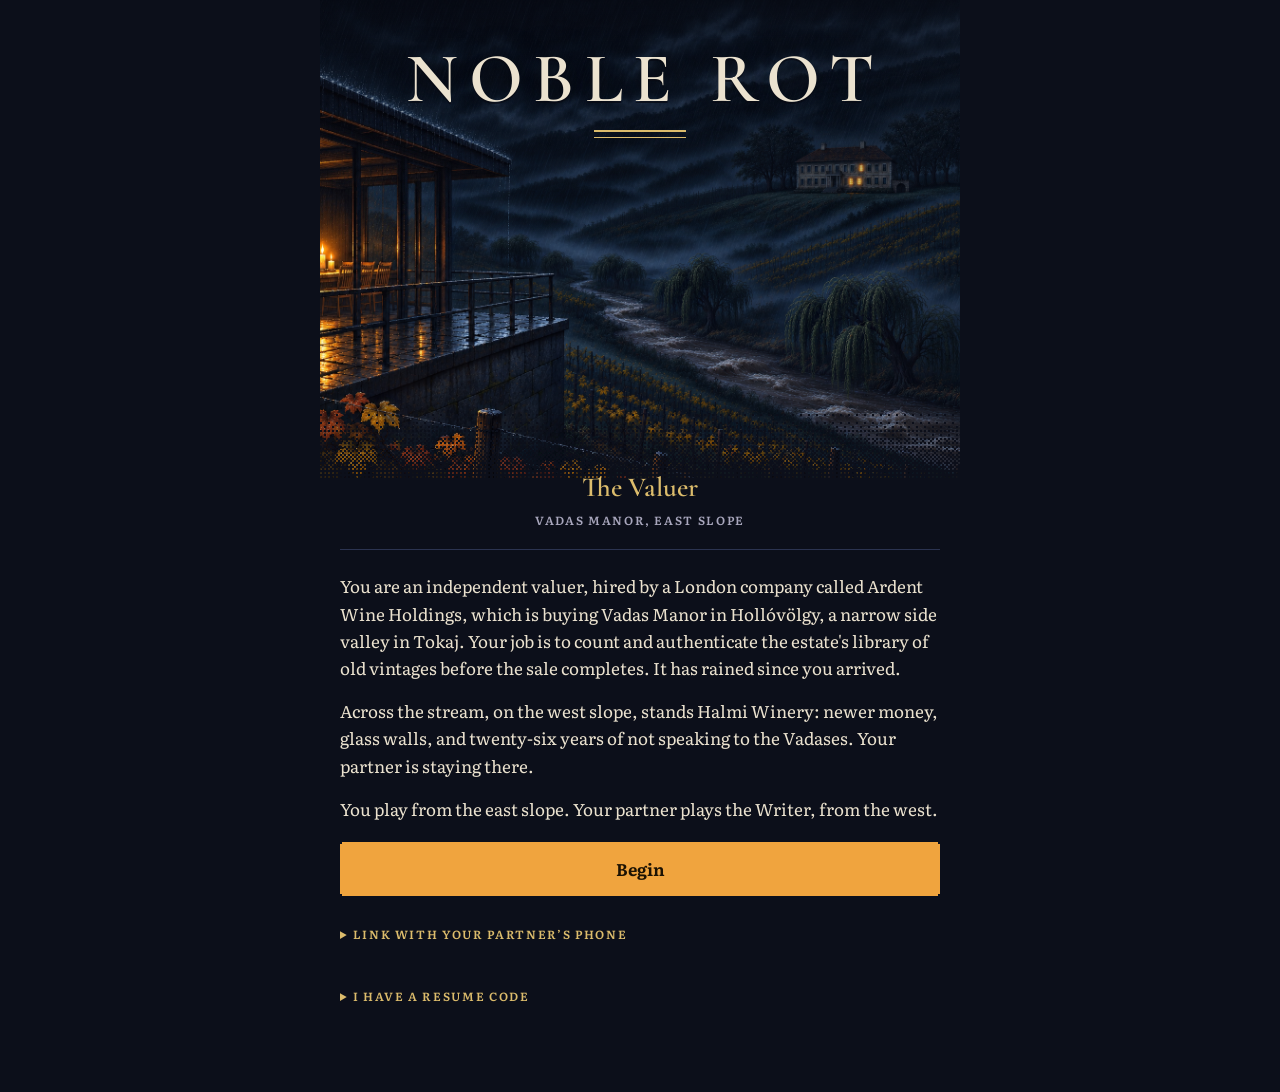
==== commit 1d733804: "Rebuild: texture-fixed pictures Co-Authored-By: Claude Opus 5.5 <noreply@anthropic.com> Claude-Sessi" ====
--- a/valuer/index.html
+++ b/valuer/index.html
@@ -7,7 +7,7 @@
 <meta name="theme-color" content="#0c0f1a">
 <meta name="color-scheme" content="dark">
 <title>Noble Rot</title>
-  <script type="module" crossorigin src="./assets/index-CeC-bfRJ.js"></script>
+  <script type="module" crossorigin src="./assets/index-JQlk73yD.js"></script>
   <link rel="stylesheet" crossorigin href="./assets/index-CuUK9dkn.css">
 </head>
 <body>
